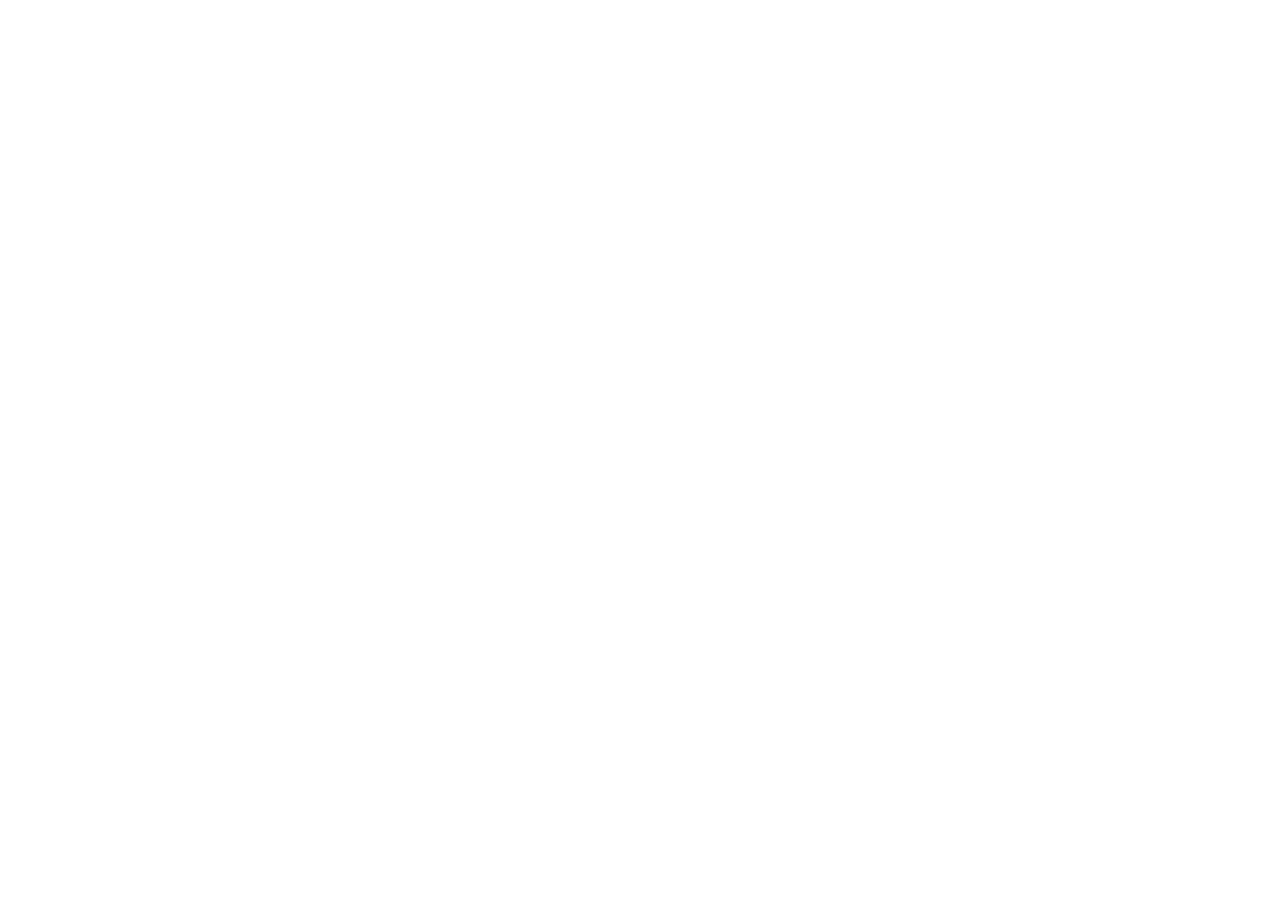
==== dashboard.html @ d7dac095 "Update dashboard.html" ====
<!DOCTYPE html>
<html lang="ja">
<head>
  <meta charset="UTF-8">
  <title>AIエージェントプラットフォーム - ダッシュボード</title>
  <style>
    body {
      margin: 0;
      font-family: sans-serif;
      display: flex;
      flex-direction: column;
      height: 100vh;
    }
    /* ヘッダー */
    header {
      height: 60px;
      background: #f5f5f5;
      border-bottom: 1px solid #ccc;
      display: flex;
      align-items: center;
      justify-content: space-between;
      padding: 0 16px;
      position: relative; /* ドロップダウンメニューの位置指定に備える */
    }
    header .api-select {
      font-size: 16px;
    }

    /* メニュー関連 */
    .menu-container {
      position: relative;
      display: inline-block;
    }
    .menu-button {
      padding: 8px 16px;
      font-size: 14px;
      cursor: pointer;
      border: 1px solid #ccc;
      border-radius: 4px;
      background: #fff;
    }
    .dropdown-menu {
      position: absolute;
      top: 60px;  /* ヘッダー高さ分 + 少し余白 */
      right: 0;
      background: #fff;
      border: 1px solid #ccc;
      border-radius: 4px;
      width: 200px;
      display: none; /* 初期は非表示 */
      box-shadow: 0 2px 6px rgba(0,0,0,0.2);
      z-index: 999;
    }
    .dropdown-menu.show {
      display: block;
    }
    .menu-item {
      padding: 10px;
      cursor: pointer;
      font-size: 14px;
      border-bottom: 1px solid #eee;
    }
    .menu-item:last-child {
      border-bottom: none;
    }
    .menu-item:hover {
      background: #f0f0f0;
    }

    /* コンテナ */
    #container {
      flex: 1;
      display: flex;
    }
    /* 左側：チャット履歴 */
    #sidebar {
      width: 250px;
      background: #fafafa;
      border-right: 1px solid #ccc;
      padding: 10px;
      overflow-y: auto;
    }
    #sidebar h2 {
      font-size: 16px;
      margin-bottom: 10px;
    }
    .chat-item {
      padding: 10px;
      background: #fff;
      margin-bottom: 10px;
      border: 1px solid #ccc;
      border-radius: 4px;
      cursor: pointer;
    }

    /* 中央：チャット欄 */
    #main {
      flex: 1;
      display: flex;
      flex-direction: column;
    }
    #chat {
      flex: 1;
      padding: 20px;
      overflow-y: auto;
      background: #eee;
    }
    .message {
      margin-bottom: 15px;
    }
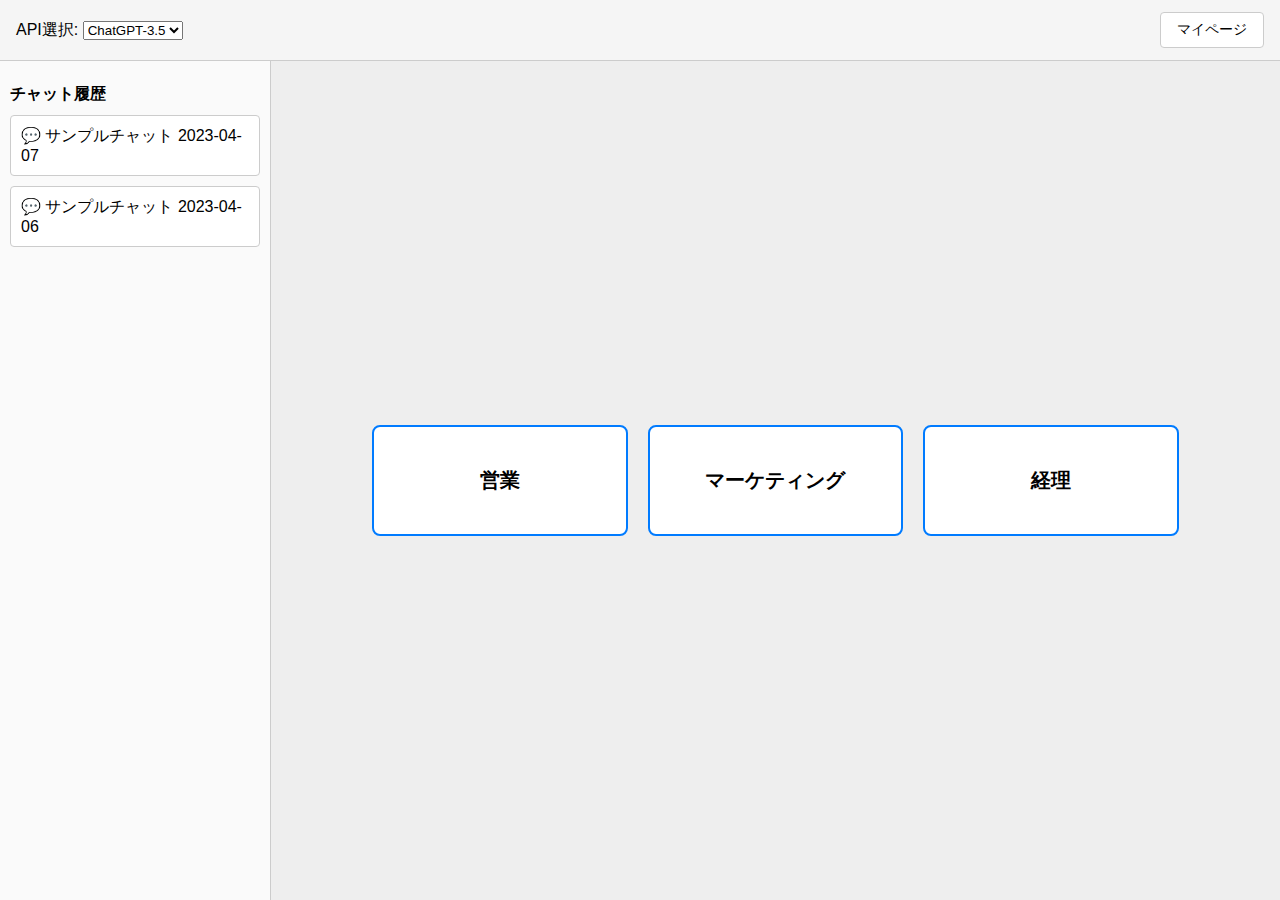
==== commit bb62e960: "Update dashboard.html" ====
--- a/dashboard.html
+++ b/dashboard.html
@@ -20,13 +20,13 @@
       align-items: center;
       justify-content: space-between;
       padding: 0 16px;
-      position: relative; /* ドロップダウンメニューの位置指定に備える */
+      position: relative;
     }
     header .api-select {
       font-size: 16px;
     }
 
-    /* メニュー関連 */
+    /* マイページメニュー */
     .menu-container {
       position: relative;
       display: inline-block;
@@ -41,13 +41,13 @@
     }
     .dropdown-menu {
       position: absolute;
-      top: 60px;  /* ヘッダー高さ分 + 少し余白 */
+      top: 60px;
       right: 0;
       background: #fff;
       border: 1px solid #ccc;
       border-radius: 4px;
       width: 200px;
-      display: none; /* 初期は非表示 */
+      display: none;
       box-shadow: 0 2px 6px rgba(0,0,0,0.2);
       z-index: 999;
     }
@@ -67,12 +67,12 @@
       background: #f0f0f0;
     }
 
-    /* コンテナ */
+    /* メインコンテナ */
     #container {
       flex: 1;
       display: flex;
     }
-    /* 左側：チャット履歴 */
+    /* 左側：チャット履歴（固定のまま） */
     #sidebar {
       width: 250px;
       background: #fafafa;
@@ -93,18 +93,97 @@
       cursor: pointer;
     }
 
-    /* 中央：チャット欄 */
+    /* 中央：カテゴリ選択エリア */
     #main {
       flex: 1;
       display: flex;
-      flex-direction: column;
-    }
-    #chat {
-      flex: 1;
-      padding: 20px;
-      overflow-y: auto;
+      justify-content: center;
+      align-items: center;
       background: #eee;
     }
-    .message {
-      margin-bottom: 15px;
+    .category-grid {
+      display: grid;
+      grid-template-columns: repeat(auto-fit, minmax(150px, 1fr));
+      gap: 20px;
+      width: 80%;
     }
+    .category-btn {
+      background: #fff;
+      border: 2px solid #007bff;
+      border-radius: 8px;
+      padding: 40px;
+      font-size: 20px;
+      font-weight: bold;
+      text-align: center;
+      cursor: pointer;
+      transition: background 0.3s;
+    }
+    .category-btn:hover {
+      background: #e6f0ff;
+    }
+  </style>
+</head>
+<body>
+  <!-- ヘッダー -->
+  <header>
+    <div class="api-select">
+      API選択:
+      <select id="apiDropdown">
+        <option value="chatgpt-3.5">ChatGPT-3.5</option>
+        <option value="chatgpt-4">ChatGPT-4</option>
+        <option value="chatgpt-4.5">ChatGPT-4.5</option>
+      </select>
+    </div>
+    <div class="menu-container">
+      <button class="menu-button" onclick="toggleMenu()">マイページ</button>
+      <div id="myMenu" class="dropdown-menu">
+        <div class="menu-item">ユーザー情報</div>
+        <div class="menu-item">従量課金について</div>
+        <div class="menu-item">サブスクリプションの停止について</div>
+      </div>
+    </div>
+  </header>
+
+  <!-- メインコンテナ -->
+  <div id="container">
+    <!-- 左側：チャット履歴（固定） -->
+    <div id="sidebar">
+      <h2>チャット履歴</h2>
+      <div class="chat-item">💬 サンプルチャット 2023-04-07</div>
+      <div class="chat-item">💬 サンプルチャット 2023-04-06</div>
+    </div>
+
+    <!-- 中央：カテゴリ選択画面 -->
+    <div id="main">
+      <div class="category-grid">
+        <div class="category-btn" onclick="selectCategory('営業')">営業</div>
+        <div class="category-btn" onclick="selectCategory('マーケティング')">マーケティング</div>
+        <div class="category-btn" onclick="selectCategory('経理')">経理</div>
+      </div>
+    </div>
+  </div>
+
+  <script>
+    // マイページメニューの表示/非表示切替
+    function toggleMenu() {
+      const menu = document.getElementById("myMenu");
+      menu.classList.toggle("show");
+    }
+    window.onclick = function(event) {
+      const menu = document.getElementById("myMenu");
+      if (!event.target.matches('.menu-button') && !event.target.closest('.dropdown-menu')) {
+        if (menu.classList.contains('show')) {
+          menu.classList.remove('show');
+        }
+      }
+    }
+
+    // カテゴリボタンがクリックされたときの処理（デモ用）
+    function selectCategory(category) {
+      alert("「" + category + "」を選択しました。ここからチャット画面に遷移します。（デモ）");
+      // 実際には、選択したカテゴリに応じたチャットUIへ遷移する処理を追加します
+      // 例: window.location.href = "chat.html?category=" + encodeURIComponent(category);
+    }
+  </script>
+</body>
+</html>
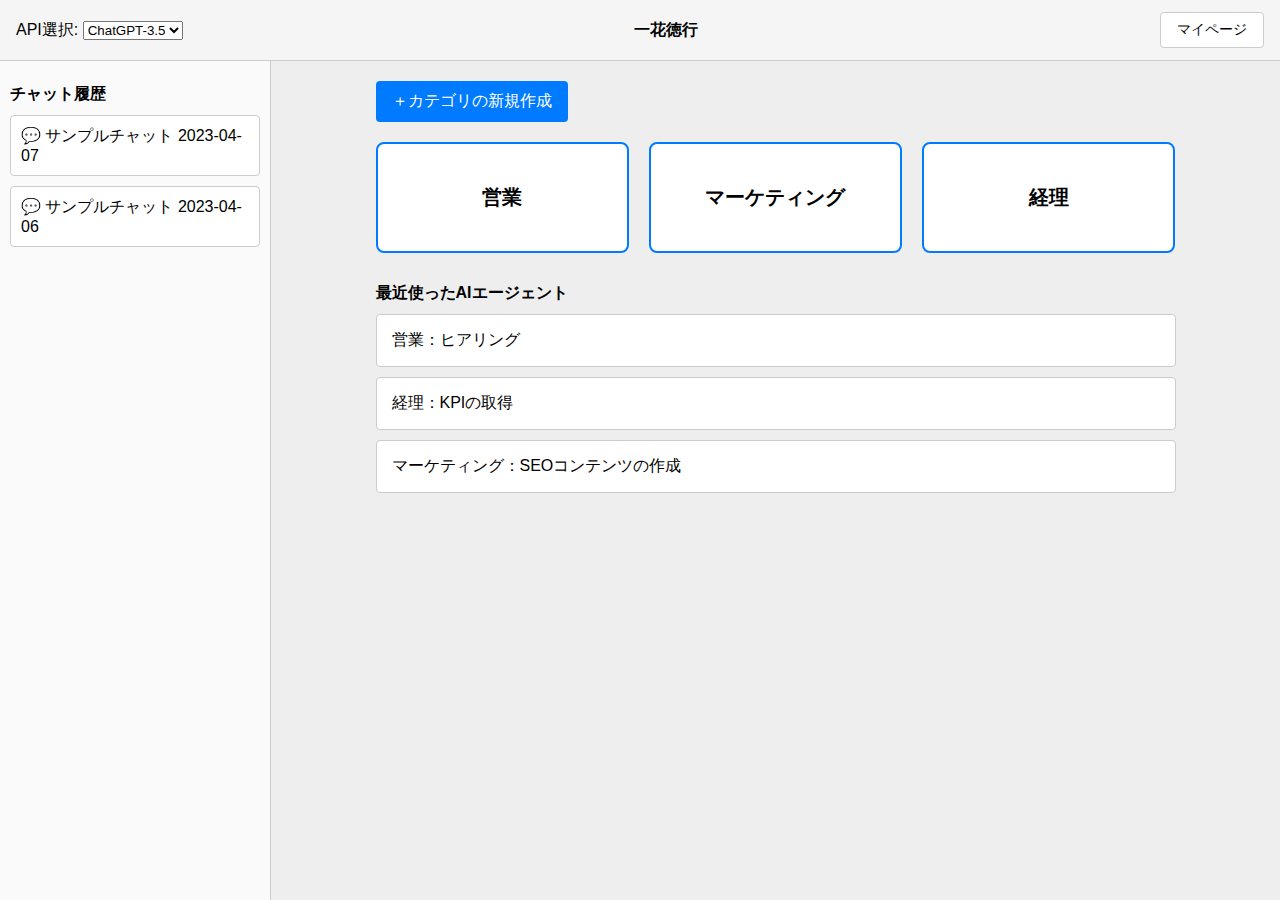
==== commit 6a9b7438: "Update dashboard.html" ====
--- a/dashboard.html
+++ b/dashboard.html
@@ -25,7 +25,12 @@
     header .api-select {
       font-size: 16px;
     }
-
+    /* ユーザー名表示 */
+    header .user-name {
+      font-size: 16px;
+      font-weight: bold;
+      margin-right: 10px;
+    }
     /* マイページメニュー */
     .menu-container {
       position: relative;
@@ -66,13 +71,12 @@
     .menu-item:hover {
       background: #f0f0f0;
     }
-
     /* メインコンテナ */
     #container {
       flex: 1;
       display: flex;
     }
-    /* 左側：チャット履歴（固定のまま） */
+    /* 左側：チャット履歴（固定） */
     #sidebar {
       width: 250px;
       background: #fafafa;
@@ -92,20 +96,38 @@
       border-radius: 4px;
       cursor: pointer;
     }
-
     /* 中央：カテゴリ選択エリア */
     #main {
       flex: 1;
-      display: flex;
-      justify-content: center;
+      padding: 20px;
+      background: #eee;
+      overflow-y: auto;
+    }
+    #categoryContainer {
+      max-width: 800px;
+      margin: 0 auto;
+    }
+    /* 新規カテゴリ作成ボタン */
+    #newCategoryHeader {
+      display: flex;
       align-items: center;
-      background: #eee;
-    }
+      margin-bottom: 20px;
+    }
+    #newCategoryButton {
+      background: #007bff;
+      color: white;
+      border: none;
+      padding: 10px 16px;
+      font-size: 16px;
+      border-radius: 4px;
+      cursor: pointer;
+    }
+    /* 大きな四角のカテゴリボタン */
     .category-grid {
       display: grid;
       grid-template-columns: repeat(auto-fit, minmax(150px, 1fr));
       gap: 20px;
-      width: 80%;
+      margin-bottom: 30px;
     }
     .category-btn {
       background: #fff;
@@ -120,6 +142,24 @@
     }
     .category-btn:hover {
       background: #e6f0ff;
+    }
+    /* リスト表示のカテゴリ詳細 */
+    .category-list {
+      margin-top: 20px;
+    }
+    .list-title {
+      font-size: 16px;
+      font-weight: bold;
+      margin-bottom: 10px;
+    }
+    .list-item {
+      background: #fff;
+      border: 1px solid #ccc;
+      padding: 15px;
+      border-radius: 4px;
+      font-size: 16px;
+      cursor: pointer;
+      margin-bottom: 10px;
     }
   </style>
 </head>
@@ -134,6 +174,7 @@
         <option value="chatgpt-4.5">ChatGPT-4.5</option>
       </select>
     </div>
+    <div class="user-name">一花徳行</div>
     <div class="menu-container">
       <button class="menu-button" onclick="toggleMenu()">マイページ</button>
       <div id="myMenu" class="dropdown-menu">
@@ -146,19 +187,33 @@
 
   <!-- メインコンテナ -->
   <div id="container">
-    <!-- 左側：チャット履歴（固定） -->
+    <!-- 左側：チャット履歴 -->
     <div id="sidebar">
       <h2>チャット履歴</h2>
       <div class="chat-item">💬 サンプルチャット 2023-04-07</div>
       <div class="chat-item">💬 サンプルチャット 2023-04-06</div>
     </div>
 
-    <!-- 中央：カテゴリ選択画面 -->
+    <!-- 中央：カテゴリ選択エリア -->
     <div id="main">
-      <div class="category-grid">
-        <div class="category-btn" onclick="selectCategory('営業')">営業</div>
-        <div class="category-btn" onclick="selectCategory('マーケティング')">マーケティング</div>
-        <div class="category-btn" onclick="selectCategory('経理')">経理</div>
+      <div id="categoryContainer">
+        <!-- 新規カテゴリ作成ボタン -->
+        <div id="newCategoryHeader">
+          <button id="newCategoryButton" onclick="createNewCategory()">＋カテゴリの新規作成</button>
+        </div>
+        <!-- 大きな四角のカテゴリボタン -->
+        <div class="category-grid">
+          <div class="category-btn" onclick="selectCategory('営業')">営業</div>
+          <div class="category-btn" onclick="selectCategory('マーケティング')">マーケティング</div>
+          <div class="category-btn" onclick="selectCategory('経理')">経理</div>
+        </div>
+        <!-- リスト表示の詳細カテゴリ -->
+        <div class="category-list">
+          <div class="list-title">最近使ったAIエージェント</div>
+          <div class="list-item" onclick="alert('営業：ヒアリングを選択しました')">営業：ヒアリング</div>
+          <div class="list-item" onclick="alert('経理：KPIの取得を選択しました')">経理：KPIの取得</div>
+          <div class="list-item" onclick="alert('マーケティング：SEOコンテンツの作成を選択しました')">マーケティング：SEOコンテンツの作成</div>
+        </div>
       </div>
     </div>
   </div>
@@ -169,6 +224,7 @@
       const menu = document.getElementById("myMenu");
       menu.classList.toggle("show");
     }
+    // メニュー外をクリックしたらメニューを閉じる
     window.onclick = function(event) {
       const menu = document.getElementById("myMenu");
       if (!event.target.matches('.menu-button') && !event.target.closest('.dropdown-menu')) {
@@ -177,12 +233,14 @@
         }
       }
     }
-
-    // カテゴリボタンがクリックされたときの処理（デモ用）
+    // カテゴリボタンのクリック処理
     function selectCategory(category) {
-      alert("「" + category + "」を選択しました。ここからチャット画面に遷移します。（デモ）");
-      // 実際には、選択したカテゴリに応じたチャットUIへ遷移する処理を追加します
-      // 例: window.location.href = "chat.html?category=" + encodeURIComponent(category);
+      alert("「" + category + "」を選択しました。ここから詳細画面に遷移します（デモ）。");
+      // ここで実際の遷移処理を実装します
+    }
+    // 新規カテゴリ作成ボタンのクリック処理
+    function createNewCategory() {
+      alert("新規カテゴリ作成機能（デモ）：ここで新しいカテゴリを作成するフォームを表示します。");
     }
   </script>
 </body>
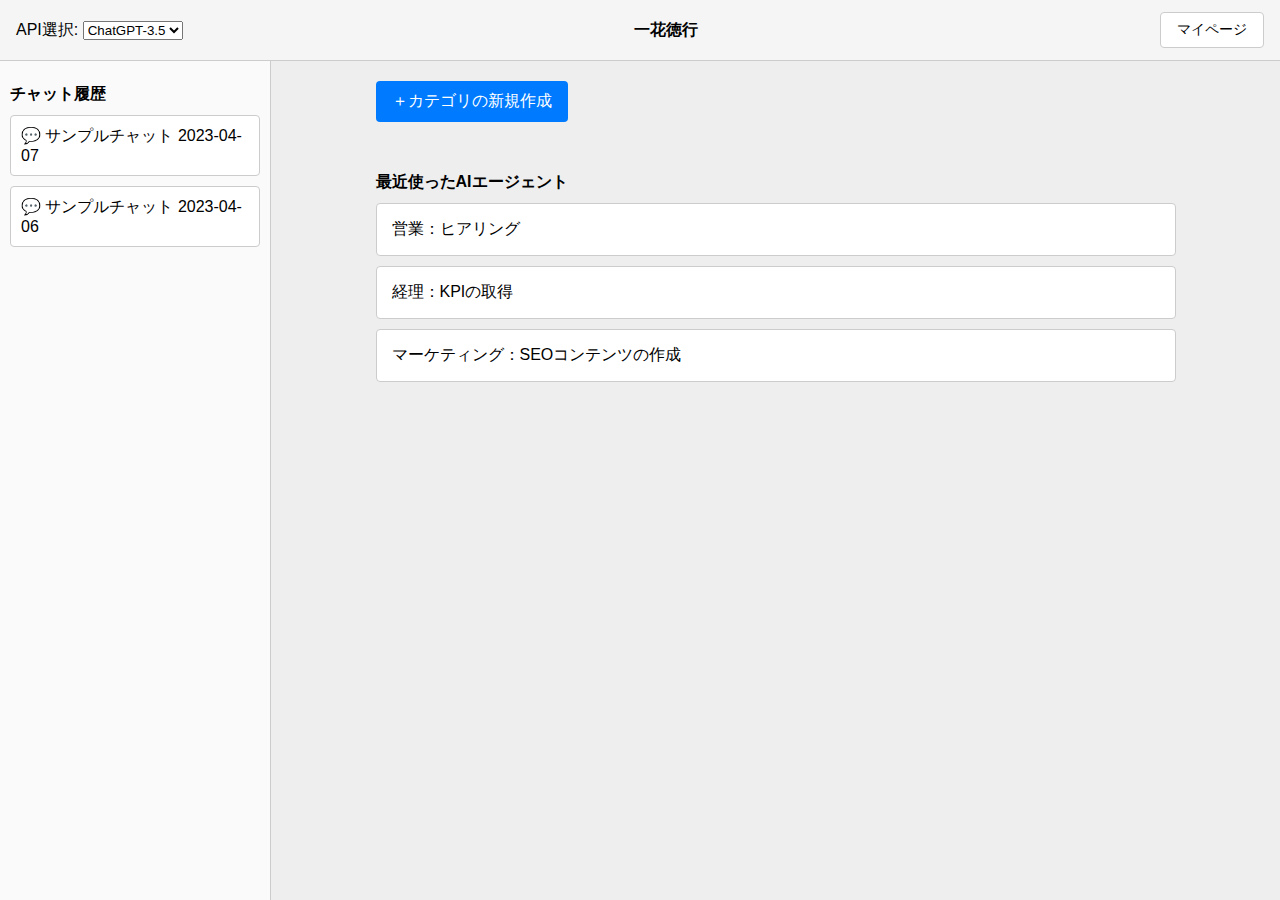
==== commit 705916ba: "Update dashboard.html" ====
--- a/dashboard.html
+++ b/dashboard.html
@@ -203,9 +203,7 @@
         </div>
         <!-- 大きな四角のカテゴリボタン -->
         <div class="category-grid">
-          <div class="category-btn" onclick="selectCategory('営業')">営業</div>
-          <div class="category-btn" onclick="selectCategory('マーケティング')">マーケティング</div>
-          <div class="category-btn" onclick="selectCategory('経理')">経理</div>
+          <!-- ここにAPIから取得したカテゴリボタンが動的に追加されます -->
         </div>
         <!-- リスト表示の詳細カテゴリ -->
         <div class="category-list">
@@ -236,12 +234,34 @@
     // カテゴリボタンのクリック処理
     function selectCategory(category) {
       alert("「" + category + "」を選択しました。ここから詳細画面に遷移します（デモ）。");
-      // ここで実際の遷移処理を実装します
     }
     // 新規カテゴリ作成ボタンのクリック処理
     function createNewCategory() {
       alert("新規カテゴリ作成機能（デモ）：ここで新しいカテゴリを作成するフォームを表示します。");
     }
+
+    // カテゴリ一覧を取得して表示する関数（fetchCategoriesと命名）
+    async function fetchCategories() {
+      try {
+        const res = await fetch('https://script.google.com/macros/s/AKfycbyX62whHRIVJ9ufxiHkd5GeLwbW587dD706CNfDFvTYzibXiMLxoNbm9WS_by-ToJ7J/exec');
+        const categories = await res.json();
+        const grid = document.querySelector('.category-grid');
+        grid.innerHTML = ''; // 既存の内容をクリア
+
+        categories.forEach(cat => {
+          const div = document.createElement('div');
+          div.className = 'category-btn';
+          div.textContent = cat.name;
+          div.onclick = () => selectCategory(cat.name);
+          grid.appendChild(div);
+        });
+      } catch (error) {
+        console.error('カテゴリの取得に失敗しました:', error);
+      }
+    }
+
+    // ページ読み込み時にカテゴリ一覧を表示
+    window.onload = fetchCategories;
   </script>
 </body>
 </html>
